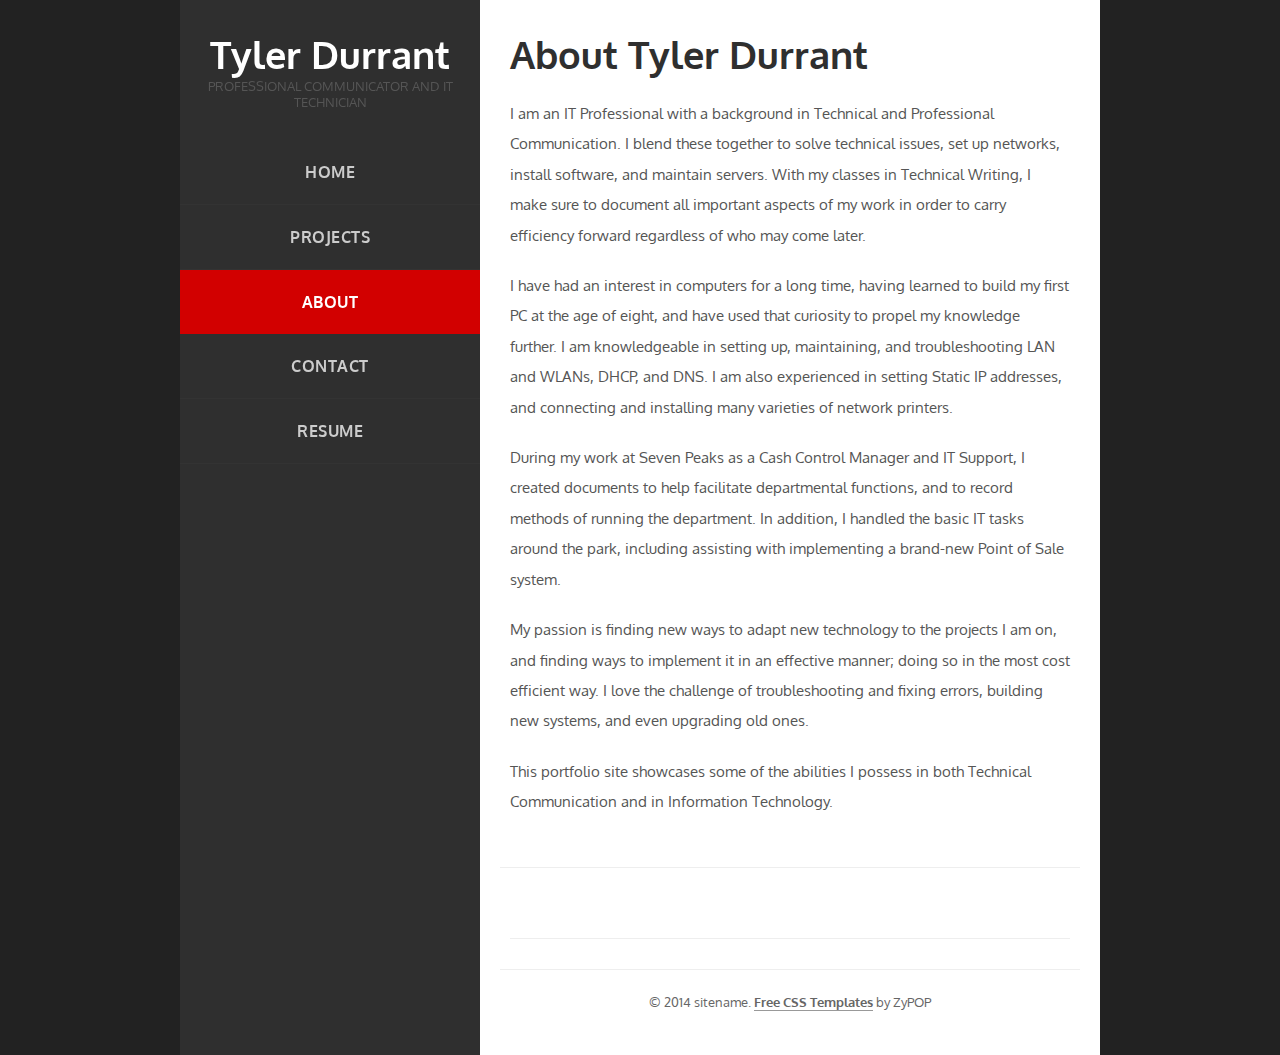
==== about.html @ 101b0691 "the project" ====
<!doctype html>
<html>
<head>
<meta http-equiv="Content-Type" content="text/html; charset=iso-8859-1" />
<title>Tyler Durrant Portfolio</title>
<link rel="stylesheet" href="styles.css" type="text/css" />
<!--[if lt IE 9]>
<script src="http://html5shiv.googlecode.com/svn/trunk/html5.js"></script>
<![endif]-->
<!--
agile, a free CSS web template by ZyPOP (zypopwebtemplates.com/)

Download: http://zypopwebtemplates.com/

License: Creative Commons Attribution
//-->
<meta name="viewport" content="width=device-width, minimum-scale=1.0, maximum-scale=1.0" />
</head>

<body>

		<section id="body" class="width">
			<aside id="sidebar" class="column-left">

			<header>
				<h1><a href="index.html">Tyler Durrant</a></h1>

				<h2>Professional Communicator and IT Technician</h2>
				
			</header>

			<nav id="mainnav">
  				<ul>
                            		<li><a href="index.html">Home</a></li>
                           		 <li><a href="projects.html">Projects</a></li>
                            		<li class="selected-item"><a href="about.html">About</a></li>
                            		<li><a href="contact.html">Contact</a></li>
                                    <li><a href="Files/Tyler Durrant Resume.pdf" target="_blank">Resume</a></li>
                        	</ul>
			</nav> 
            
            </aside>
			<section id="content" class="column-right">
            
            
            <article>
				
			
			<h2>About Tyler Durrant</h2>
            &nbsp;
            &nbsp;
			

          <p>I am an IT Professional with a background in Technical and Professional Communication. I blend these together to solve technical issues, set up networks, install software, and maintain servers. With my classes in Technical Writing, I make sure to document all important aspects of my work in order to carry efficiency forward regardless of who may come later. </p>
<p>I have had an interest in computers for a long time, having learned to build my first PC at the age of eight, and have used that curiosity to propel my knowledge further. I am knowledgeable in setting up, maintaining, and troubleshooting LAN and WLANs, DHCP, and DNS. I am also experienced in setting Static IP addresses, and connecting and installing many varieties of network printers. </p>
<p>During my work at Seven Peaks as a Cash Control Manager and IT Support, I created documents to help facilitate departmental functions, and to record methods of running the department. In addition, I handled the basic IT tasks around the park, including assisting with implementing a brand-new Point of Sale system. </p>
<p> My passion is finding new ways to adapt new technology to the projects I am on, and finding ways to implement it in an effective manner; doing so in the most cost efficient way. I love the challenge of troubleshooting and fixing errors, building new systems, and even upgrading old ones. </p>
<p> This portfolio site showcases some of the abilities I possess in both Technical Communication and in Information Technology. </p>


<p></p>	
            
            <p></p>


            

		


		
		</article>
        
        
	
		<article class="expanded">

            		<article>
				
			
			<h2></h2>
			

            <p></p>

<p></p>	
            
            <p></p>


            

		


		
		</article>


		
		</article>

			
			<footer class="clear">
				<p>&copy; 2014 sitename. <a href="http://zypopwebtemplates.com/">Free CSS Templates</a> by ZyPOP</p>
			</footer>

		</section>

		<div class="clear"></div>

	</section>
	

</body>
</html>
---- styles.css ----
@import url(http://fonts.googleapis.com/css?family=Oxygen:400,700);

/** global **/
body {
	margin:0px auto;
	padding:0;
	background: #222;
	font-family: 'Oxygen', 'sans-serif';
	font-size: 1.0em;
	color:#555;
}
* {
	margin:0;
	padding:0;
}


/** element defaults **/
table {
	width:100%;
	text-align:left;
}
th, td {
	padding:5px 10px;
}
th {
	color:#fff;
	border-top:1px solid #222;
	background-color:#2F2F2F;
}
td {
	border-bottom:1px solid #f4f4f4;
}
code, blockquote {
	display:block;
	border-left:5px solid #ddd;
	padding:10px;
	margin-bottom:20px;
}
blockquote p {
	font-style:italic;
	font-family:Georgia, "Times New Roman", Times, serif;
	margin:0;
	height: 1%;
}
p {
	line-height:2.0em;
	margin-bottom:20px;
}
a {
	color:#B80000;
}
a:hover {
	color:#000;
}
a:focus {
	outline:none;
}
a.button { 
    background-color: #D20000;
    border-radius: 5px;
    color: #FFFFFF;
    display: inline-block;
    font-weight: bold;
    padding: 8px 22px;
    font-size: 0.9em;
    letter-spacing: 1px;
    text-decoration: none;
    text-transform: uppercase;
}

a.button-reversed { 
    background-color: #333;
}

fieldset {
	display:block;
	border:none;
	border-top:1px solid #e0e0e0;
}
fieldset legend {
	font-weight:bold;
	font-size:13px;
	padding-right:10px;
	color:#222;
}
fieldset form {
	padding-top:15px;
}
fieldset p label {
	float:left;
	width:150px;
	font-family:Oxygen, Arial, Helvetica, sans-serif;
}
fieldset form input, fieldset form select, fieldset form textarea {
	padding:5px;
	color:#333333;
	font-size:13px;
	font-family:Oxygen, Arial, Helvetica, sans-serif;
	border:1px solid #ddd;
}
fieldset form input.formbutton {
border:none;
    background-color: #D20000;
    border-radius: 5px;
    color: #FFFFFF;
    display: inline-block;
    font-weight: bold;
    padding: 8px 22px;
    font-size: 0.9em;
    letter-spacing: 1px;
    text-decoration: none;
    text-transform: uppercase;
}
h1 {
	font-size:2.4em;
}
h2 {
	color:#2f2f2f;
	font-size:1.8em;
	font-weight:bold;
	padding:0 0 5px;
	margin:0;
}
h3 {
	color:#D20000;
	font-size:1.6em;
	padding-bottom:10px;
}
h4 {
	padding-bottom:10px;
	font-size:1.4em;
	color:#000;
}
h5 {
	padding-bottom:10px;
	font-size:1.2em;
	color:#666666;
}
ul, ol {
	margin:0 0 35px 35px;
}
li {
	padding-bottom:5px;
}


/** wrapper **/
div#wrapper {
	margin:0px auto;
	padding:0;
}

.width {
	width:920px;
	margin: 0 auto;
}




/** header **/
header {
	padding:30px 0 30px;
	margin:0 auto;
}
header h1 { 
	text-align: center;
}

header h1 a,
header h1 a:hover,
header h1 a:visited {
	color: #fff;
	text-decoration: none;
}

header h2 {
	color:#555;
	text-align: center;
	font-size: 0.8em;
	font-weight: normal;
	padding-bottom:0;
	letter-spacing:0;
	text-transform: uppercase;
}
header div.tagline {
	color:#C2D7F9;
	font-size:0.9em;
}
header div.tagline a {
	color:#ffffff;
}



/** body **/
section#body {
	padding: 0;
	background: #2f2f2f;
}


/** content+sidebar styles **/
section#content {
	width:580px;
	padding: 20px;
	background-color: #fff;
}
.column-left {
	float:left;
}
.column-right {
	float:right;
}
aside#sidebar {
	width:300px;
	position: fixed;
}
nav#mainnav ul {
	padding: 0;
	margin: 0;
	list-style: none;
}

nav#mainnav li {
	padding:0;
	border-bottom: 1px solid #333;
}
nav#mainnav li.selected-item  {
	border-bottom:none;
}
nav#mainnav li.selected-item a,
nav#mainnav li.selected-item a:hover {
	color:#fff;
	font-weight:bold;
	background: #D20000;
}
nav#mainnav li a:hover {
	background:#292929;
	color: #eee;
	text-decoration:none;
}
nav#mainnav li a {
	color: #ccc;
	display: block;
	padding: 22px 17px;
	text-align: center;
	text-transform: uppercase;
	font-weight: bold;
	text-decoration: none;
	letter-spacing: 0.5px;
}

aside#sidebar h4 { 
	color:#0C367E;
	font-size:16px;
	text-transform:uppercase;
	font-weight:bold;
	margin:0;
	padding:7px 10px;
}


article {
    padding: 10px 10px 30px;
	font-size: 0.95em;
border-bottom: 1px solid #eee;
 }

article h2 {
    padding-bottom: 0;
   font-size: 2.5em;
}

article .article-info {
  color: #CCC;
font-size: 0.8em;
padding: 0px 0px 10px;
text-transform: uppercase;
}

article .article-info a { 
	color: #ccc;
}



/** footer **/
footer {
	padding:20px 0px;
}

footer p {
	color:#666;
	margin:0;
	font-size:0.8em;
	text-align: center;
}
footer p a {
	color:#666;
	font-weight:bold;
	text-decoration:none;
	border-bottom:1px solid #999;
}
footer p a:hover { color:#333; border-bottom-color: #333; }


/** clear fix **/
.clear:after {
	display: block;
	clear: both;
	visibility: hidden;
	line-height: 0;
	height: 0;
}
 
.clear {
	clear: both;
	display: inline-block;
}
.clear {
	display: block;
}





@media screen and (max-width: 720px) {

	body { font-size: 0.9em; }	


	.width { width:auto; padding-left: 10px; padding-right: 10px; }

	.column-left, .column-right { margin:0 5px; }
	
	section#content, aside#sidebar { position: relative; float: none; width: auto; }

	
}


@media screen and (max-width: 540px) {

	body { font-size: 0.8em; }

	header, header h1 a, header h1 a:hover { text-align: center; padding: 10px 0 0 0; font-size: 1.1em; }


	nav#mainnav ul li a { margin-top: 0; padding: 1em; }


}
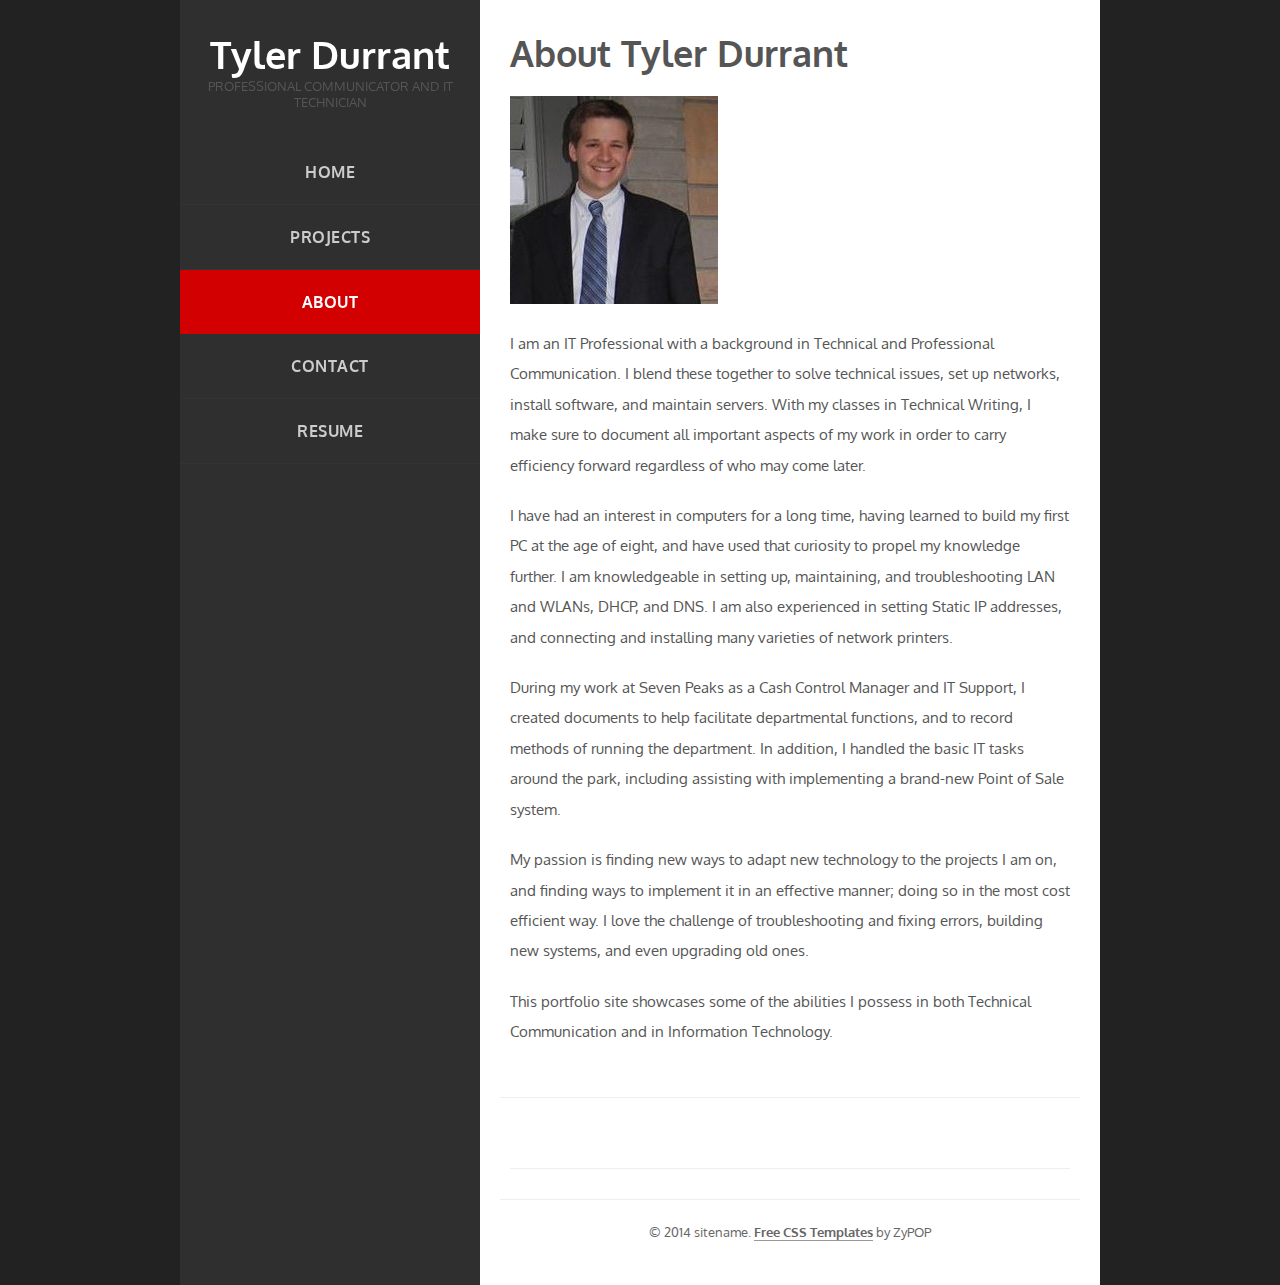
==== commit 0902e58a: "Font update and picture" ====
--- a/about.html
+++ b/about.html
@@ -46,12 +46,13 @@
             <article>
 				
 			
-			<h2>About Tyler Durrant</h2>
-            &nbsp;
+			<h1>About Tyler Durrant</h1>
+            &nbsp;<br> <img src="Files/me.jpg" width="208" height="208"> <br>
             &nbsp;
 			
 
           <p>I am an IT Professional with a background in Technical and Professional Communication. I blend these together to solve technical issues, set up networks, install software, and maintain servers. With my classes in Technical Writing, I make sure to document all important aspects of my work in order to carry efficiency forward regardless of who may come later. </p>
+          
 <p>I have had an interest in computers for a long time, having learned to build my first PC at the age of eight, and have used that curiosity to propel my knowledge further. I am knowledgeable in setting up, maintaining, and troubleshooting LAN and WLANs, DHCP, and DNS. I am also experienced in setting Static IP addresses, and connecting and installing many varieties of network printers. </p>
 <p>During my work at Seven Peaks as a Cash Control Manager and IT Support, I created documents to help facilitate departmental functions, and to record methods of running the department. In addition, I handled the basic IT tasks around the park, including assisting with implementing a brand-new Point of Sale system. </p>
 <p> My passion is finding new ways to adapt new technology to the projects I am on, and finding ways to implement it in an effective manner; doing so in the most cost efficient way. I love the challenge of troubleshooting and fixing errors, building new systems, and even upgrading old ones. </p>
--- a/styles.css
+++ b/styles.css
@@ -116,7 +116,7 @@
 	font-size:2.4em;
 }
 h2 {
-	color:#2f2f2f;
+	color:#f3f3f3;
 	font-size:1.8em;
 	font-weight:bold;
 	padding:0 0 5px;
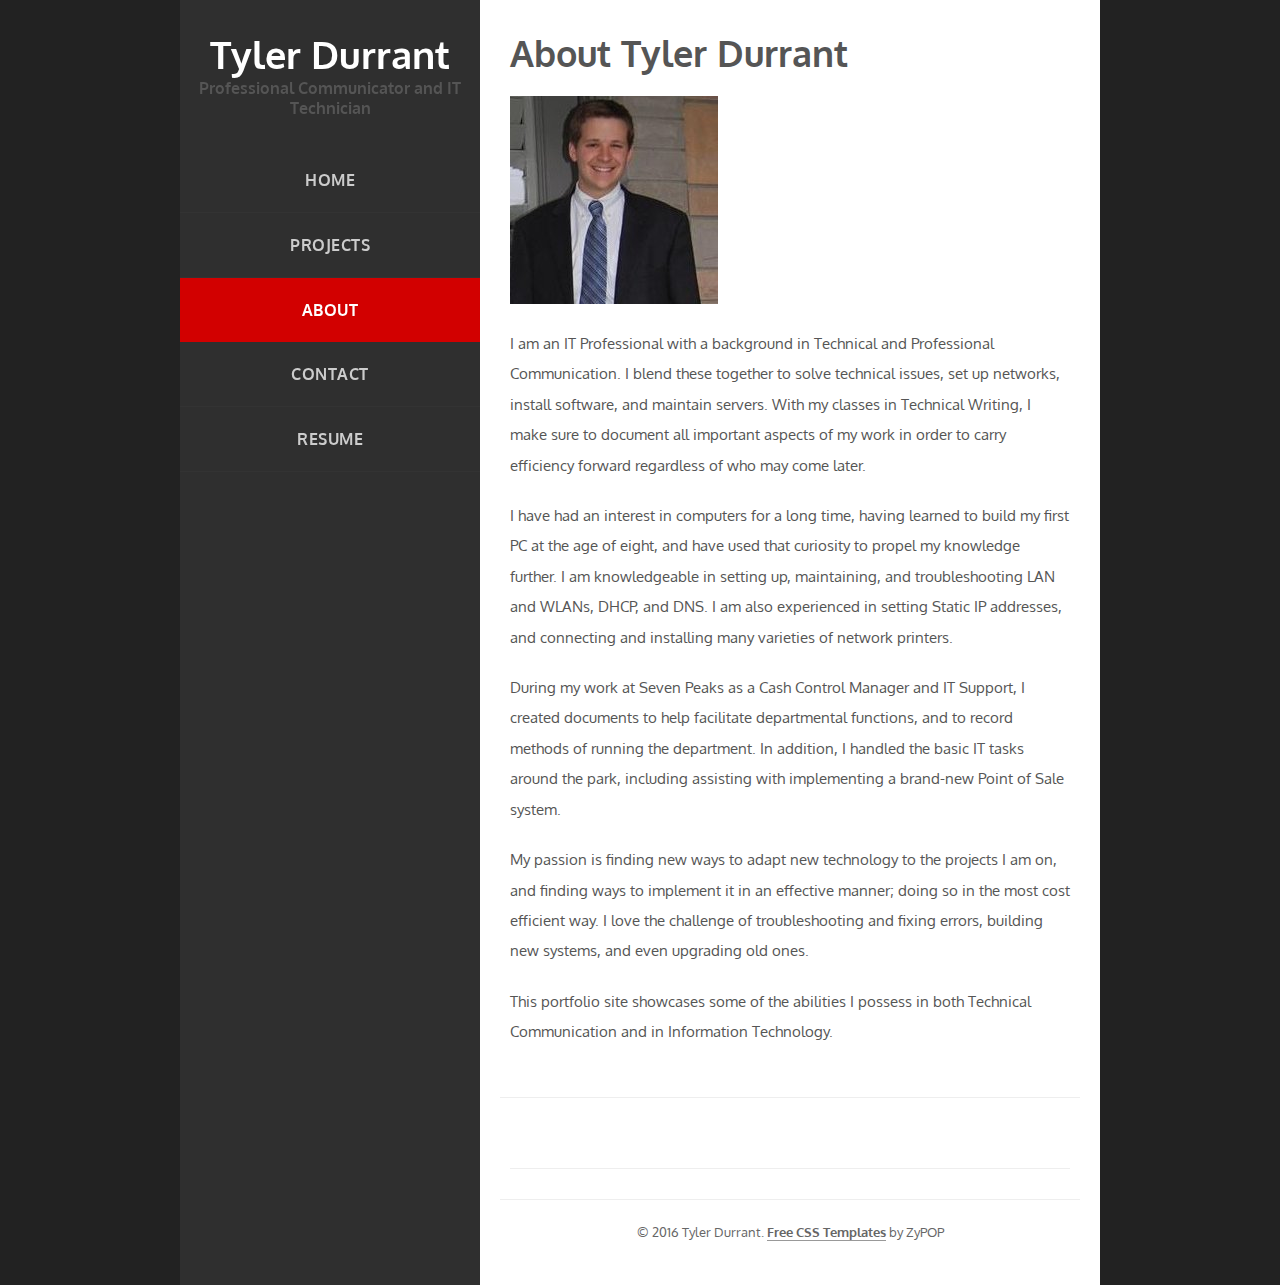
==== commit 09bc6579: "New annotations/font change" ====
--- a/about.html
+++ b/about.html
@@ -25,7 +25,7 @@
 			<header>
 				<h1><a href="index.html">Tyler Durrant</a></h1>
 
-				<h2>Professional Communicator and IT Technician</h2>
+				Professional Communicator and IT Technician
 				
 			</header>
 
@@ -103,7 +103,7 @@
 
 			
 			<footer class="clear">
-				<p>&copy; 2014 sitename. <a href="http://zypopwebtemplates.com/">Free CSS Templates</a> by ZyPOP</p>
+				<p>&copy; 2016 Tyler Durrant. <a href="http://zypopwebtemplates.com/">Free CSS Templates</a> by ZyPOP</p>
 			</footer>
 
 		</section>
--- a/styles.css
+++ b/styles.css
@@ -116,7 +116,7 @@
 	font-size:2.4em;
 }
 h2 {
-	color:#f3f3f3;
+	color:#c2c2c2;
 	font-size:1.8em;
 	font-weight:bold;
 	padding:0 0 5px;
@@ -216,6 +216,8 @@
 aside#sidebar {
 	width:300px;
 	position: fixed;
+	font-weight:bold;
+	text-align: center;
 }
 nav#mainnav ul {
 	padding: 0;
